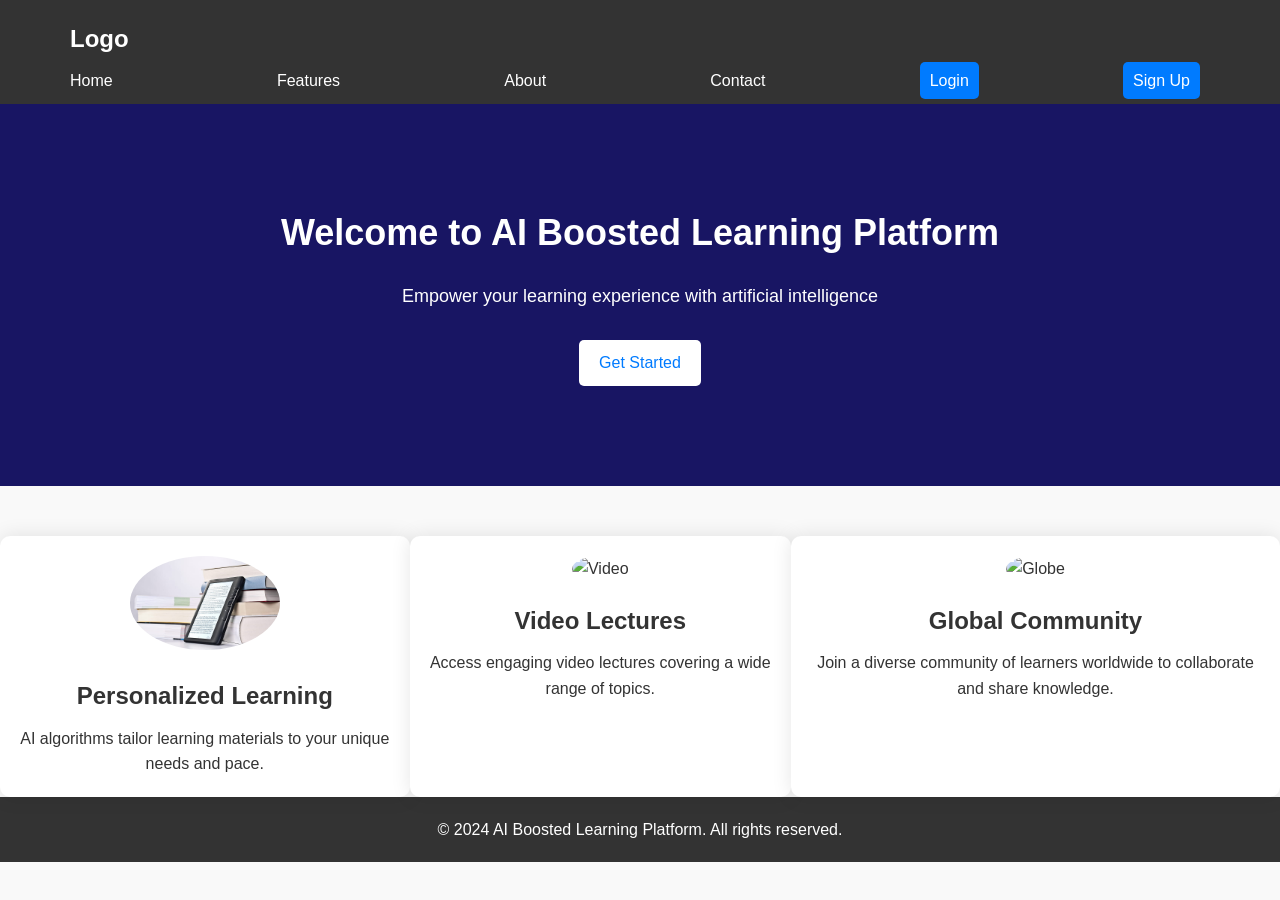
==== index.html @ 8bb22140 "Add files via upload" ====
<!DOCTYPE html>
<html lang="en">
<head>
    <meta charset="UTF-8">
    <meta name="viewport" content="width=device-width, initial-scale=1.0">
    <title>Landing Page</title>
    <link rel="stylesheet" href="style1.css">
</head>
<body>
    <nav>
        <div class="container">
            <div class="logo">Logo</div>
            <ul class="nav-links">
                <li><a href="#">Home</a></li>
                <li><a href="#">Features</a></li>
                <li><a href="#">About</a></li>
                <li><a href="#">Contact</a></li>
                <li><a href="Login.html" class="login-btn">Login</a></li>
                <li><a href="signup.html" class="signup-btn">Sign Up</a></li>
            </ul>
        </div>
    </nav>
    <header>
        <h1>Welcome to AI Boosted Learning Platform</h1>
        <p>Empower your learning experience with artificial intelligence</p>
        <a href="#" class="btn">Get Started</a>
    </header>
    <section class="features">
        <div class="feature">
            <img src="book.jpg" alt="Book">
            <h2>Personalized Learning</h2>
            <p>AI algorithms tailor learning materials to your unique needs and pace. </p>
        </div>
        <div class="feature">
            <img src="video.jpg" alt="Video">
            <h2>Video Lectures</h2>
            <p>Access engaging video lectures covering a wide range of topics.</p>
        </div>
        <div class="feature">
            <img src="globe.jpg" alt="Globe">
            <h2>Global Community</h2>
            <p>Join a diverse community of learners worldwide to collaborate and share knowledge.</p>
        </div>
    </section>
    <footer>
        <div class="container">
            <p>&copy; 2024 AI Boosted Learning Platform. All rights reserved.</p>
        </div>
    </footer>

    
    <script src="script.js"></script>
</body>
</html>
---- style1.css ----
/* Reset */
* {
    margin: 0;
    padding: 0;
    box-sizing: border-box;
}

/* Global Styles */
body {
    font-family: Arial, sans-serif;
    background-color: #f9f9f9;
    color: #333;
    line-height: 1.6;
}

.container {
    max-width: 1200px;
    margin: 0 auto;
    padding: 0 20px;
}

/* Navbar Styles */
/* Navbar Styles */
nav {
    background-color: #333;
    color: #fff;
    padding: 10px 0;
}

.nav-links {
    list-style: none;
    display: flex;
    align-items: center;
    justify-content: space-between; /* Add this line */
}

.nav-links li {
    margin-right: 20px;
}

.nav-links a {
    text-decoration: none;
    color: #fff;
    padding: 10px;
    transition: background-color 0.3s ease;
}

.nav-links a:hover {
    background-color: #555;
}

.logo {
    font-size: 24px;
    font-weight: bold;
    margin-right: auto;
    padding: 10px;
}

.login-btn,
.signup-btn {
    background-color: #007bff;
    border-radius: 5px;
    padding: 8px 20px;
}

.login-btn:hover,
.signup-btn:hover {
    background-color: #0056b3;
}


/* Header Styles */
header {
    text-align: center;
    padding: 100px 0;
    background-color: #181563;
    color: #fff;
}
header h1 {
    font-size: 36px;
    margin-bottom: 20px;
}
header p {
    font-size: 18px;
    margin-bottom: 30px;
}
.btn {
    display: inline-block;
    padding: 10px 20px;
    background-color: #fff;
    color: #007bff;
    text-decoration: none;
    border-radius: 5px;
    transition: background-color 0.3s ease;
}
.btn:hover {
    background-color: #0056b3;
}

/* Feature Styles */
.features {
    display: flex;
    justify-content: space-around;
    margin-top: 50px;
}
.feature {
    text-align: center;
    padding: 20px;
    border-radius: 10px;
    background-color: #fff;
    box-shadow: 0 0 20px rgba(0, 0, 0, 0.1);
    transition: transform 0.3s ease;
}
.feature:hover {
    transform: translateY(-5px);
}
.feature img {
    width: 150px;
    border-radius: 50%;
    margin-bottom: 20px;
}
.feature h2 {
    font-size: 24px;
    margin-bottom: 10px;
}
.feature p {
    font-size: 16px;
}

/* Footer Styles */
footer {
    text-align: center;
    padding: 20px 0;
    background-color: #333;
    color: #fff;
}
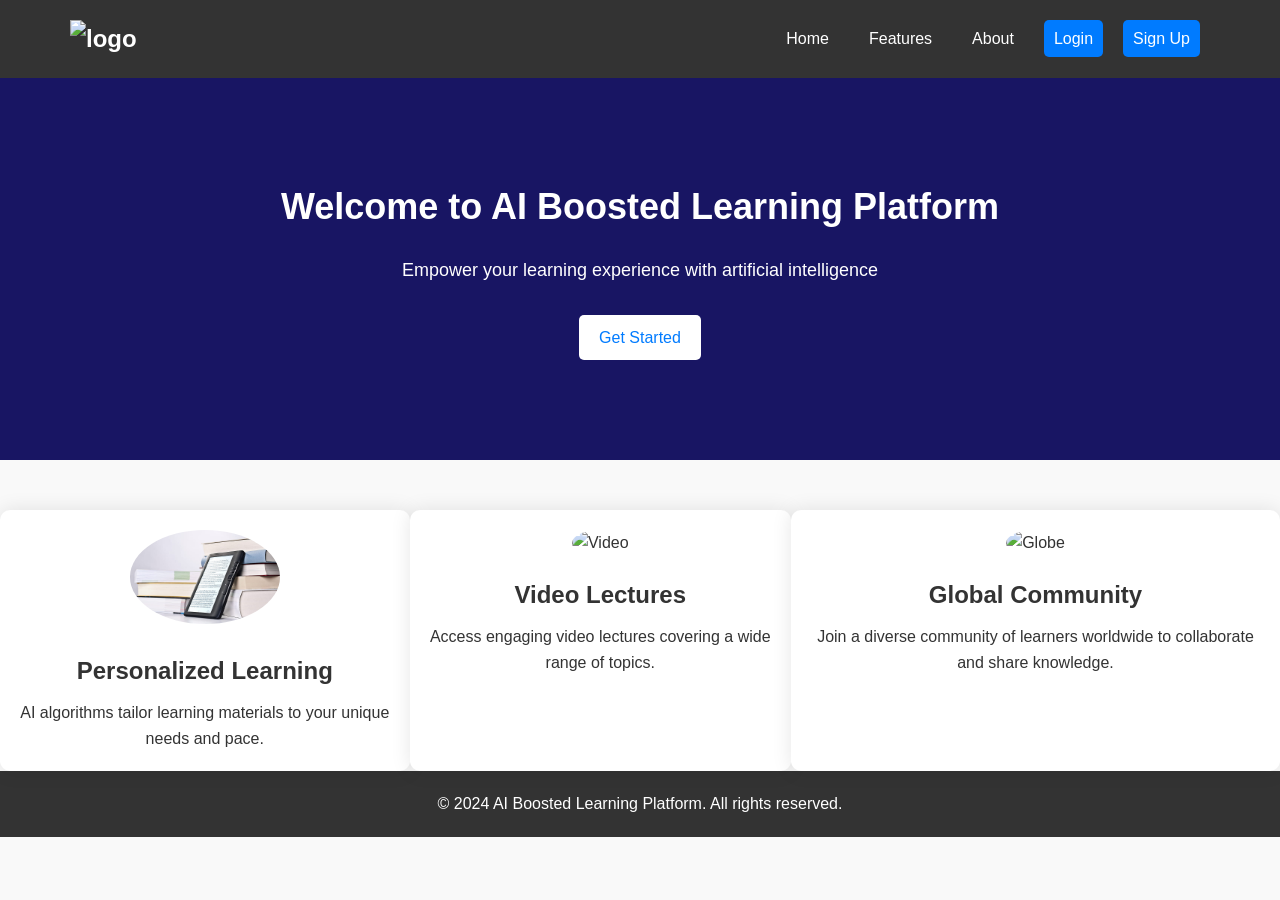
==== commit ea091d5e: "index.html" ====
--- a/index.html
+++ b/index.html
@@ -9,12 +9,14 @@
 <body>
     <nav>
         <div class="container">
-            <div class="logo">Logo</div>
+            <!-- <div class="logo">Logo</div> -->
             <ul class="nav-links">
-                <li><a href="#">Home</a></li>
-                <li><a href="#">Features</a></li>
-                <li><a href="#">About</a></li>
-                <li><a href="#">Contact</a></li>
+            <img class="logo" src="logo2-removebg-preview.png" alt="logo">
+
+                <li><a href="index.html">Home</a></li>
+                <li><a href="feature.html">Features</a></li>
+                <li><a href="about.html">About</a></li>
+                <!-- <li><a href="#">Contact</a></li> -->
                 <li><a href="Login.html" class="login-btn">Login</a></li>
                 <li><a href="signup.html" class="signup-btn">Sign Up</a></li>
             </ul>
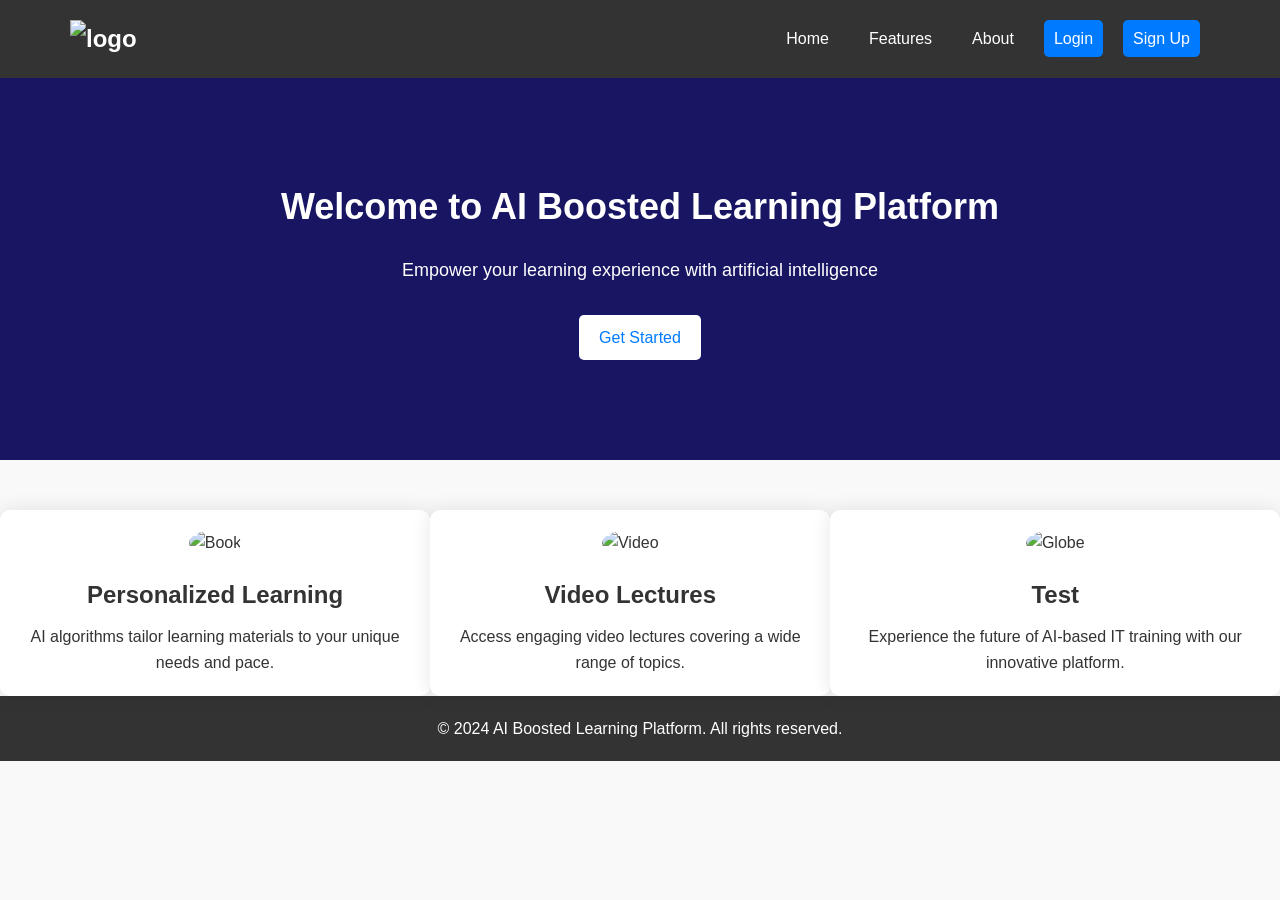
==== commit f14ff388: "index.html" ====
--- a/index.html
+++ b/index.html
@@ -29,19 +29,19 @@
     </header>
     <section class="features">
         <div class="feature">
-            <img src="book.jpg" alt="Book">
+            <img src="personalize learning.png" alt="Book">
             <h2>Personalized Learning</h2>
             <p>AI algorithms tailor learning materials to your unique needs and pace. </p>
         </div>
         <div class="feature">
-            <img src="video.jpg" alt="Video">
+            <img src="video lecture.png" alt="Video">
             <h2>Video Lectures</h2>
             <p>Access engaging video lectures covering a wide range of topics.</p>
         </div>
         <div class="feature">
-            <img src="globe.jpg" alt="Globe">
-            <h2>Global Community</h2>
-            <p>Join a diverse community of learners worldwide to collaborate and share knowledge.</p>
+            <img src="test.png" alt="Globe">
+            <h2>Test</h2>
+            <p>Experience the future of AI-based IT training with our innovative platform.</p>
         </div>
     </section>
     <footer>
